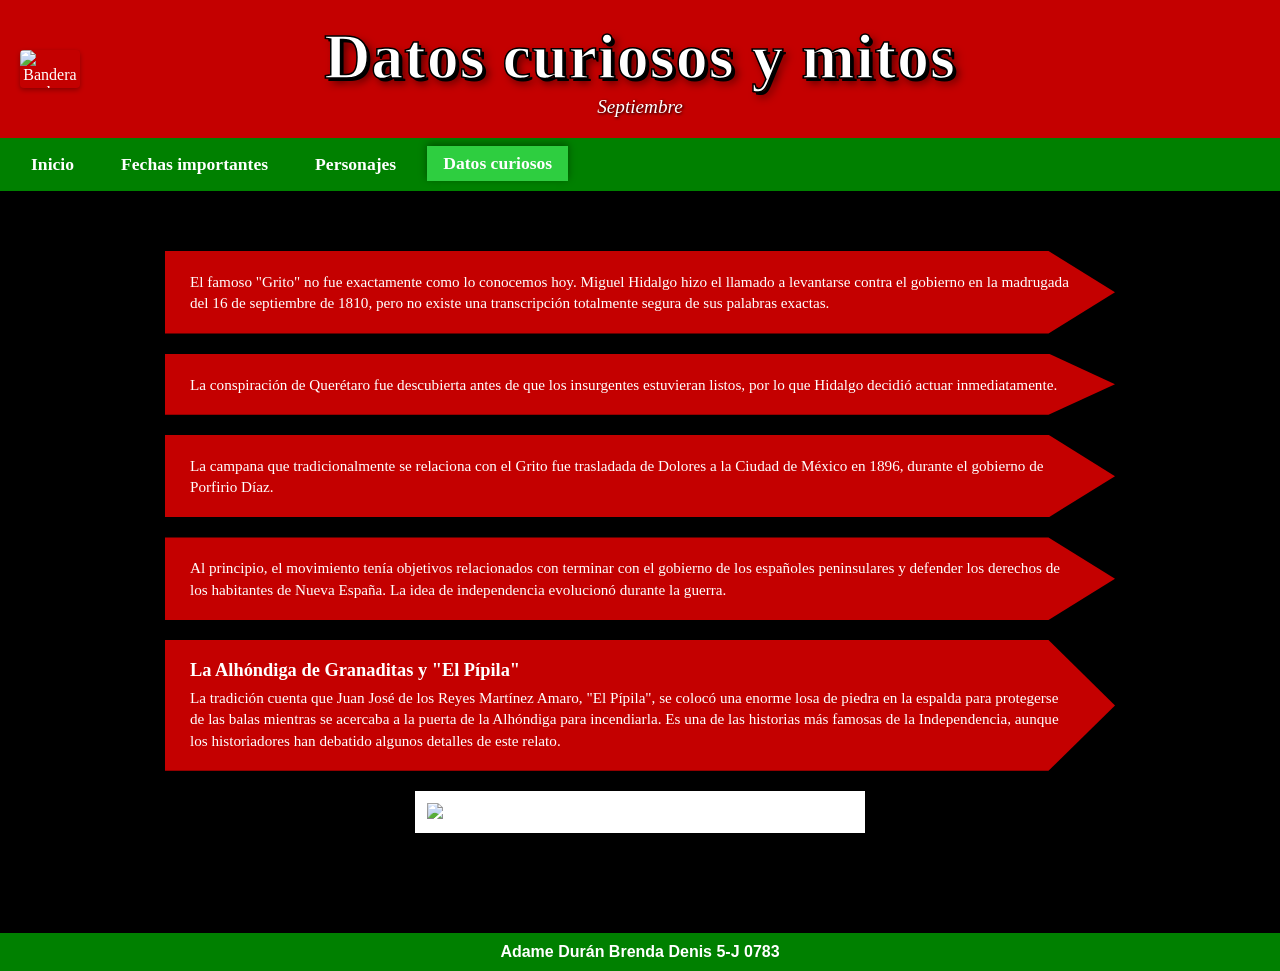
==== datos-curiosos.html @ c6e210a7 "Update link to 'Fechas importantes' in navigation" ====
<!DOCTYPE html>
<html lang="es">
<head>
    <meta charset="UTF-8">
    <meta name="viewport" content="width=device-width, initial-scale=1.0">
    <title>Septiembre - Datos Curiosos y Mitos</title>
    <link rel="stylesheet" href="estilos.css">
</head>
<body>

    <!-- Encabezado -->
    <header>
        <img class="flag-icon" src="https://upload.wikimedia.org/wikipedia/commons/f/fc/Flag_of_Mexico.svg" alt="Bandera de México">
        <h1>Datos curiosos y mitos</h1>
        <p>Septiembre</p>
    </header>

    <!-- Navegación con "Datos curiosos" activo -->
    <nav>
        <ul>
            <li><a href="index.html">Inicio</a></li>
            <li><a href="fechas.html">Fechas importantes</a></li>
            <li><a href="personajes.html">Personajes</a></li>
            <li class="active"><a href="datos-curiosos.html">Datos curiosos</a></li>
        </ul>
    </nav>

    <!-- Contenido principal -->
    <main>
        <div class="facts-container">
            
            <div class="fact-card">
                <p>El famoso "Grito" no fue exactamente como lo conocemos hoy. Miguel Hidalgo hizo el llamado a levantarse contra el gobierno en la madrugada del 16 de septiembre de 1810, pero no existe una transcripción totalmente segura de sus palabras exactas.</p>
            </div>

            <div class="fact-card">
                <p>La conspiración de Querétaro fue descubierta antes de que los insurgentes estuvieran listos, por lo que Hidalgo decidió actuar inmediatamente.</p>
            </div>

            <div class="fact-card">
                <p>La campana que tradicionalmente se relaciona con el Grito fue trasladada de Dolores a la Ciudad de México en 1896, durante el gobierno de Porfirio Díaz.</p>
            </div>

            <div class="fact-card">
                <p>Al principio, el movimiento tenía objetivos relacionados con terminar con el gobierno de los españoles peninsulares y defender los derechos de los habitantes de Nueva España. La idea de independencia evolucionó durante la guerra.</p>
            </div>

            <div class="fact-card">
                <h3>La Alhóndiga de Granaditas y "El Pípila"</h3>
                <p>La tradición cuenta que Juan José de los Reyes Martínez Amaro, "El Pípila", se colocó una enorme losa de piedra en la espalda para protegerse de las balas mientras se acercaba a la puerta de la Alhóndiga para incendiarla. Es una de las historias más famosas de la Independencia, aunque los historiadores han debatido algunos detalles de este relato.</p>
            </div>

            <!-- Marco de la imagen histórica -->
            <div class="image-container">
                <img src="pipila.jpg" alt="Representación histórica de la Independencia de México">
            </div>

        </div>
    </main>

    <!-- Pie de página -->
    <footer>
        <p>Adame Durán Brenda Denis 5-J 0783</p>
    </footer>

</body>
</html>
---- estilos.css ----
/* ==========================================
   1. RESETEO Y ESTILOS GENERALES
   ========================================== */
* {
    box-sizing: border-box;
    margin: 0;
    padding: 0;
    font-family: 'Georgia', 'Times New Roman', serif;
}

body {
    background-color: #000000;
    color: #ffffff;
    display: flex;
    flex-direction: column;
    align-items: center;
    min-height: 100vh;
    width: 100%;
}

/* ==========================================
   2. ENCABEZADO (HEADER)
   ========================================== */
header {
    width: 100%;
    background-color: #c40000;
    padding: 20px;
    position: relative;
    text-align: center;
}

.flag-icon {
    position: absolute;
    left: 20px;
    top: 50%;
    transform: translateY(-50%);
    width: 60px;
    height: 38px;
    border-radius: 4px;
    box-shadow: 0 2px 5px rgba(0, 0, 0, 0.3);
    object-fit: cover;
}

header h1 {
    font-size: 4rem;
    font-weight: bold;
    color: #ffffff;
    letter-spacing: 1px;
    margin-bottom: 2px;
    -webkit-text-stroke: 1.5px #000000;
    text-shadow: 3px 3px 0px #000000, 
                 5px 5px 8px rgba(0, 0, 0, 0.6);
}

header p {
    font-size: 1.2rem;
    color: #ffffff;
    font-style: italic;
    text-shadow: 1px 1px 3px #000000;
}

/* ==========================================
   3. NAVEGACIÓN (NAV)
   ========================================== */
nav {
    width: 100%;
    background-color: #008000;
    padding: 8px 15px;
}

nav ul {
    list-style: none;
    display: flex;
    gap: 15px;
    margin: 0;
}

nav ul li {
    display: inline-block;
}

nav ul li a {
    color: #ffffff;
    text-decoration: none;
    font-weight: bold;
    font-size: 1.1rem;
    padding: 8px 16px;
    display: inline-block;
    transition: all 0.2s ease-in-out;
}

nav ul li.active a {
    background-color: #2ece40;
    color: #ffffff;
    padding: 7px 16px;
    box-shadow: 0 -2px 8px rgba(0, 0, 0, 0.4);
}

nav ul li:not(.active) a:hover {
    background-color: rgba(255, 255, 255, 0.2);
    border-radius: 4px;
}

/* ==========================================
   4. CONTENIDO PRINCIPAL (MAIN & SECCIONES)
   ========================================== */
main {
    width: 100%;
    max-width: 1200px;
    display: flex;
    flex-direction: column;
    align-items: center;
    padding: 40px 20px;
}

.image-container {
    background-color: #ffffff;
    padding: 12px;
    box-shadow: 0 4px 15px rgba(0, 0, 0, 0.5);
    margin-bottom: 30px;
    max-width: 450px;
    width: 100%;
}

.image-container img {
    width: 100%;
    height: auto;
    display: block;
}

.info-box {
    background-color: #c40000;
    color: #ffffff;
    padding: 18px 30px;
    text-align: center;
    max-width: 800px;
    width: 100%;
    font-size: 1.15rem;
    line-height: 1.5;
    box-shadow: 0 4px 10px rgba(0, 0, 0, 0.4);
}

/* Títulos de sección con margen para no pegar a los recuadros */
.section-title {
    font-size: 2.5rem;
    color: #ffffff;
    text-align: center;
    margin-top: 10px;
    margin-bottom: 35px;
    font-weight: normal;
}

.sub-title {
    font-size: 2.1rem;
    color: #ffffff;
    text-align: center;
    margin-top: 60px;
    margin-bottom: 35px;
    font-weight: normal;
}

/* ==========================================
   5. CONTENEDORES Y TARJETAS DE FECHAS
   ========================================== */
.timeline-container, 
.other-dates-container {
    display: flex;
    justify-content: center;
    align-items: stretch;
    width: 100%;
}

.date-card {
    display: flex;
    flex-direction: column;
    justify-content: center;
    align-items: center;
    text-align: center;
    transition: transform 0.25s ease, filter 0.25s ease;
    cursor: pointer;
}

.date-card:hover {
    transform: translateY(-5px);
    filter: brightness(1.15);
}

/* Tipografía formal Times New Roman para las fechas */
.date-card h3 {
    font-size: 1.3rem;
    font-weight: bold;
    font-family: 'Times New Roman', Times, serif;
    text-shadow: 1px 1px 2px rgba(0, 0, 0, 0.5);
}

.date-card p {
    font-size: 0.92rem;
    line-height: 1.3;
    font-family: 'Times New Roman', Times, serif;
    margin: 0;
}

/* --- TARJETAS ROJAS (LÍNEA DEL TIEMPO) --- */
.timeline-container {
    max-width: 1200px;
    gap: 8px;
    margin: 0 auto 30px auto;
}

.timeline-container .date-card {
    flex: 1 1 190px;
    background-color: #c40000;
    color: #ffffff;
    padding: 16px 22px 16px 34px;
    clip-path: polygon(0% 0%, 78% 0%, 100% 50%, 78% 100%, 0% 100%, 12% 50%);
}

.timeline-container .date-card h3 {
    margin-bottom: 4px;
}

/* --- TARJETAS VERDES (OTRAS FECHAS) --- */
.other-dates-container {
    max-width: 900px;
    gap: 15px;
    margin: 0 auto 30px auto;
}

.other-dates-container .date-card {
    flex: 1 1 240px;
    background-color: #008000;
    color: #ffffff;
    padding: 16px 25px 16px 20px;
    border-radius: 6px;
    border: 1px solid rgba(255, 255, 255, 0.2);
    box-shadow: 0 4px 10px rgba(0, 0, 0, 0.3);
}

.other-dates-container .date-card h3 {
    margin-bottom: 6px;
}

/* Contenedor principal de los personajes */
.characters-container {
    display: flex;
    flex-direction: column;
    gap: 15px;
    width: 100%;
    max-width: 900px;
    margin: 20px auto 40px auto;
}

/* Fila individual de personaje */
.character-card {
    display: flex;
    align-items: center;
    gap: 15px;
    width: 100%;
}

/* Recuadro verde para la foto del personaje */
.character-image-box {
    width: 100px;
    height: 100px;
    background-color: #008000;
    padding: 6px;
    display: flex;
    justify-content: center;
    align-items: center;
    flex-shrink: 0;
    box-shadow: 0 4px 8px rgba(0, 0, 0, 0.4);
}

.character-image-box img {
    width: 100%;
    height: 100%;
    object-fit: cover;
    background-color: #ffffff;
}

/* Recuadro rojo con la información */
.character-info-box {
    background-color: #c40000;
    color: #ffffff;
    padding: 14px 20px;
    flex: 1;
    min-height: 100px;
    display: flex;
    flex-direction: column;
    justify-content: center;
    box-shadow: 0 4px 8px rgba(0, 0, 0, 0.4);
}

.character-info-box h3 {
    font-size: 1.15rem;
    font-weight: bold;
    font-family: 'Times New Roman', Times, serif;
    margin-bottom: 4px;
}

.character-info-box p {
    font-size: 0.9rem;
    line-height: 1.35;
    font-family: 'Times New Roman', Times, serif;
    margin: 0;
}
/* Estilos para la vista de Datos Curiosos */
.facts-container {
    display: flex;
    flex-direction: column;
    align-items: center;
    gap: 20px;
    width: 100%;
    max-width: 950px;
    margin: 20px auto 30px auto;
}

.fact-card {
    background-color: #c40000;
    color: #ffffff;
    padding: 20px 40px 20px 25px;
    width: 100%;
    text-align: left;
    box-shadow: 0 4px 8px rgba(0, 0, 0, 0.4);
    
    /* Forma de flecha apuntando a la derecha */
    clip-path: polygon(0% 0%, 93% 0%, 100% 50%, 93% 100%, 0% 100%);
    
    transition: transform 0.25s ease, filter 0.25s ease;
}

.fact-card:hover {
    transform: translateX(5px);
    filter: brightness(1.15);
}

.fact-card h3 {
    font-size: 1.15rem;
    font-weight: bold;
    font-family: 'Times New Roman', Times, serif;
    margin-bottom: 6px;
}

.fact-card p {
    font-size: 0.95rem;
    line-height: 1.4;
    font-family: 'Times New Roman', Times, serif;
    margin: 0;
}
/* ==========================================
   6. PIE DE PÁGINA (FOOTER)
   ========================================== */
footer {
    width: 100%;
    background-color: #008000;
    padding: 10px 15px;
    text-align: center;
    margin-top: auto;
}

footer p {
    color: #ffffff;
    font-size: 1rem;
    font-weight: bold;
    margin: 0;
    font-family: Arial, sans-serif;
}
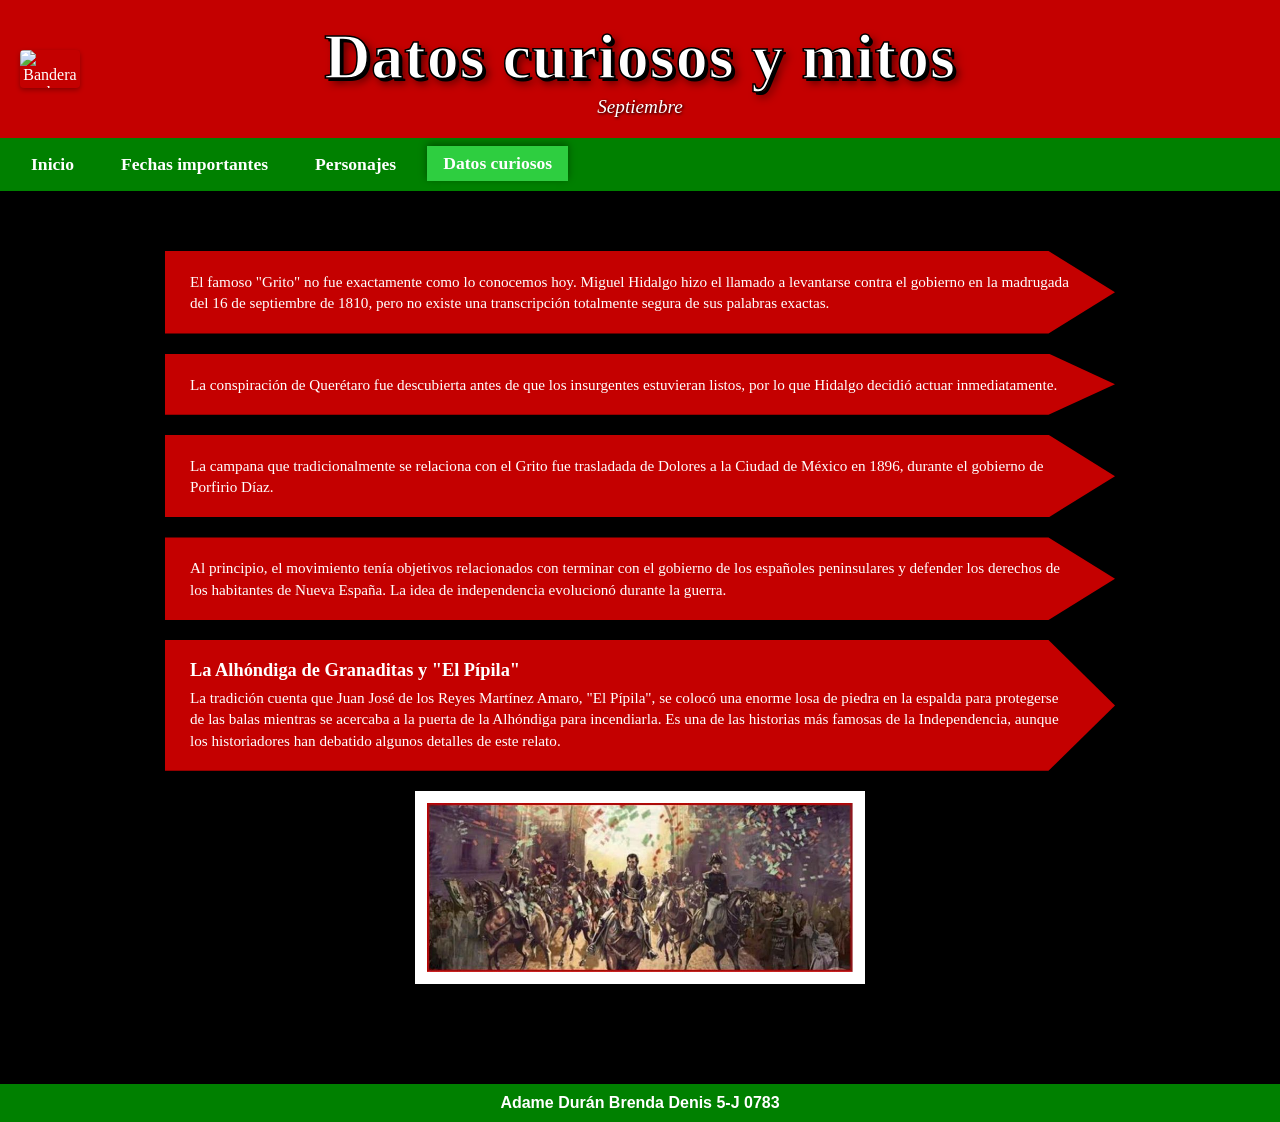
==== commit 9a08286b: "Replace image source in datos-curiosos.html" ====
--- a/datos-curiosos.html
+++ b/datos-curiosos.html
@@ -52,7 +52,7 @@
 
             <!-- Marco de la imagen histórica -->
             <div class="image-container">
-                <img src="pipila.jpg" alt="Representación histórica de la Independencia de México">
+                <img src="fin.jpg" alt="Representación histórica de la Independencia de México">
             </div>
 
         </div>
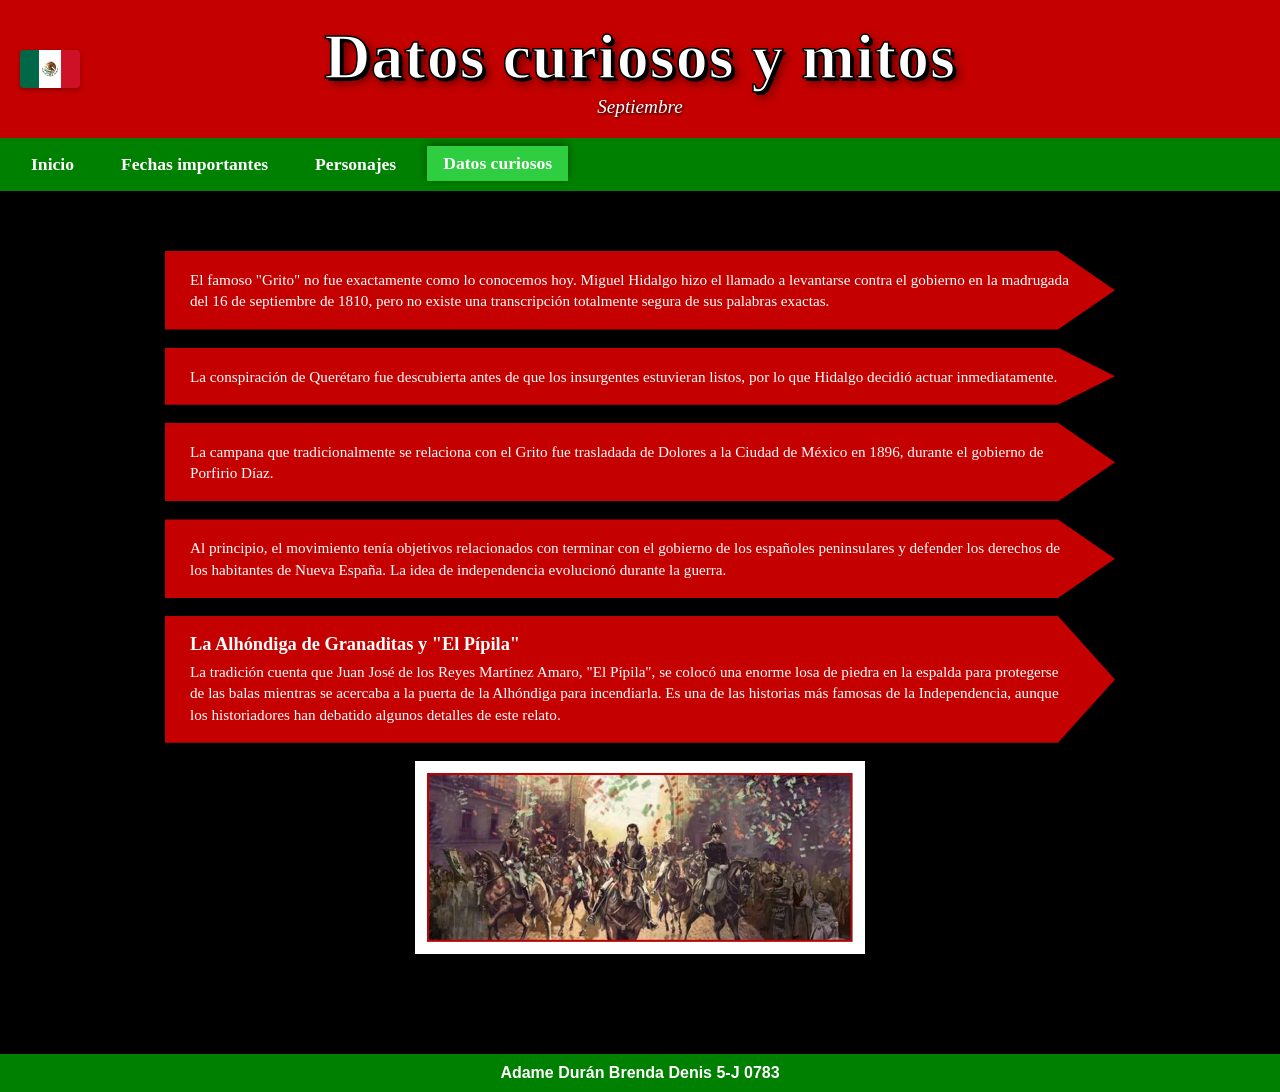
==== commit b88c74af: "Replace flag image source with local file" ====
--- a/datos-curiosos.html
+++ b/datos-curiosos.html
@@ -10,7 +10,7 @@
 
     <!-- Encabezado -->
     <header>
-        <img class="flag-icon" src="https://upload.wikimedia.org/wikipedia/commons/f/fc/Flag_of_Mexico.svg" alt="Bandera de México">
+        <img class="logo" src="bandera.jpg" alt="Bandera de México">
         <h1>Datos curiosos y mitos</h1>
         <p>Septiembre</p>
     </header>
--- a/estilos.css
+++ b/estilos.css
@@ -29,7 +29,7 @@
     text-align: center;
 }
 
-.flag-icon {
+.logo {
     position: absolute;
     left: 20px;
     top: 50%;
@@ -304,12 +304,14 @@
     font-family: 'Times New Roman', Times, serif;
     margin: 0;
 }
-/* Estilos para la vista de Datos Curiosos */
+/* ==========================================
+   7. DATOS CURIOSOS (TARJETAS ROJAS)
+   ========================================== */
 .facts-container {
     display: flex;
     flex-direction: column;
     align-items: center;
-    gap: 20px;
+    gap: 18px;
     width: 100%;
     max-width: 950px;
     margin: 20px auto 30px auto;
@@ -318,13 +320,13 @@
 .fact-card {
     background-color: #c40000;
     color: #ffffff;
-    padding: 20px 40px 20px 25px;
+    padding: 18px 45px 18px 25px;
     width: 100%;
     text-align: left;
     box-shadow: 0 4px 8px rgba(0, 0, 0, 0.4);
     
-    /* Forma de flecha apuntando a la derecha */
-    clip-path: polygon(0% 0%, 93% 0%, 100% 50%, 93% 100%, 0% 100%);
+    /* Forma de flecha roja alargada hacia la derecha */
+    clip-path: polygon(0% 0%, 94% 0%, 100% 50%, 94% 100%, 0% 100%);
     
     transition: transform 0.25s ease, filter 0.25s ease;
 }
@@ -346,9 +348,9 @@
     line-height: 1.4;
     font-family: 'Times New Roman', Times, serif;
     margin: 0;
-}
-/* ==========================================
-   6. PIE DE PÁGINA (FOOTER)
+} 
+/* ==========================================
+   8. PIE DE PÁGINA (FOOTER)
    ========================================== */
 footer {
     width: 100%;
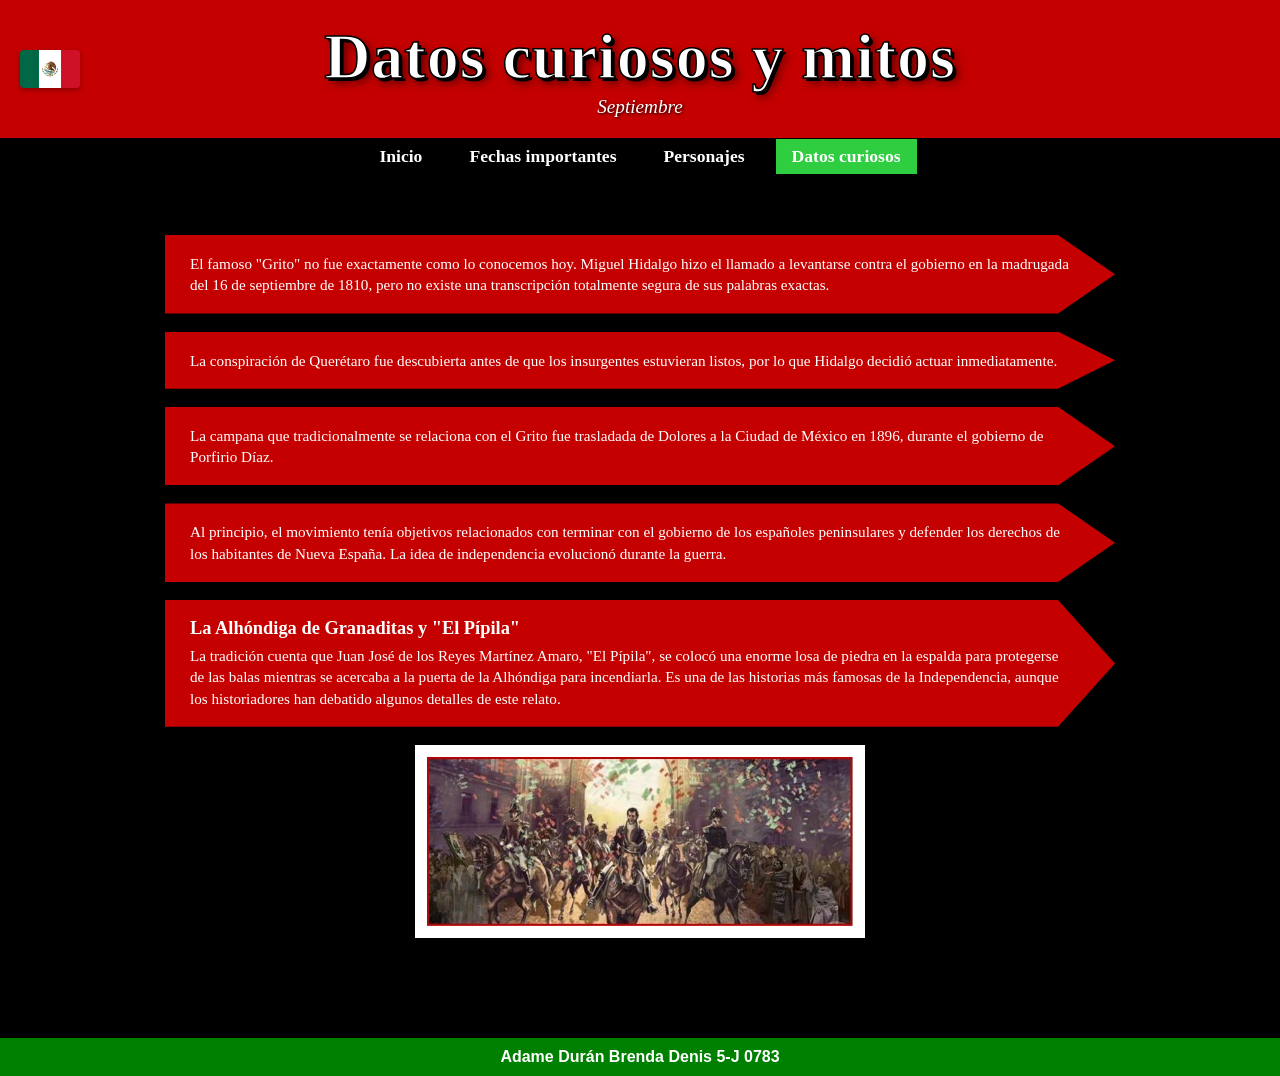
==== commit cfe11c92: "Refactor navigation to horizontal layout" ====
--- a/datos-curiosos.html
+++ b/datos-curiosos.html
@@ -15,14 +15,12 @@
         <p>Septiembre</p>
     </header>
 
-    <!-- Navegación con "Datos curiosos" activo -->
-    <nav>
-        <ul>
-            <li><a href="index.html">Inicio</a></li>
-            <li><a href="fechas.html">Fechas importantes</a></li>
-            <li><a href="personajes.html">Personajes</a></li>
-            <li class="active"><a href="datos-curiosos.html">Datos curiosos</a></li>
-        </ul>
+    <!-- Navegación -->
+    <nav class="nav-horizontal">
+       <a href="index.html">Inicio</a>
+       <a href="fechas.html">Fechas importantes</a>
+       <a href="personajes.html">Personajes</a>
+       <a href="datos-curiosos.html" class="active">Datos curiosos</a>
     </nav>
 
     <!-- Contenido principal -->
--- a/estilos.css
+++ b/estilos.css
@@ -62,24 +62,14 @@
 /* ==========================================
    3. NAVEGACIÓN (NAV)
    ========================================== */
-nav {
-    width: 100%;
-    background-color: #008000;
-    padding: 8px 15px;
-}
-
-nav ul {
-    list-style: none;
+nav.nav-horizontal {
     display: flex;
     gap: 15px;
-    margin: 0;
-}
-
-nav ul li {
-    display: inline-block;
-}
-
-nav ul li a {
+    align-items: center;
+    margin: 0;
+}
+
+nav.nav-horizontal a {
     color: #ffffff;
     text-decoration: none;
     font-weight: bold;
@@ -89,14 +79,14 @@
     transition: all 0.2s ease-in-out;
 }
 
-nav ul li.active a {
+nav.nav-horizontal a.active {
     background-color: #2ece40;
     color: #ffffff;
     padding: 7px 16px;
     box-shadow: 0 -2px 8px rgba(0, 0, 0, 0.4);
 }
 
-nav ul li:not(.active) a:hover {
+nav.nav-horizontal a:not(.active):hover {
     background-color: rgba(255, 255, 255, 0.2);
     border-radius: 4px;
 }
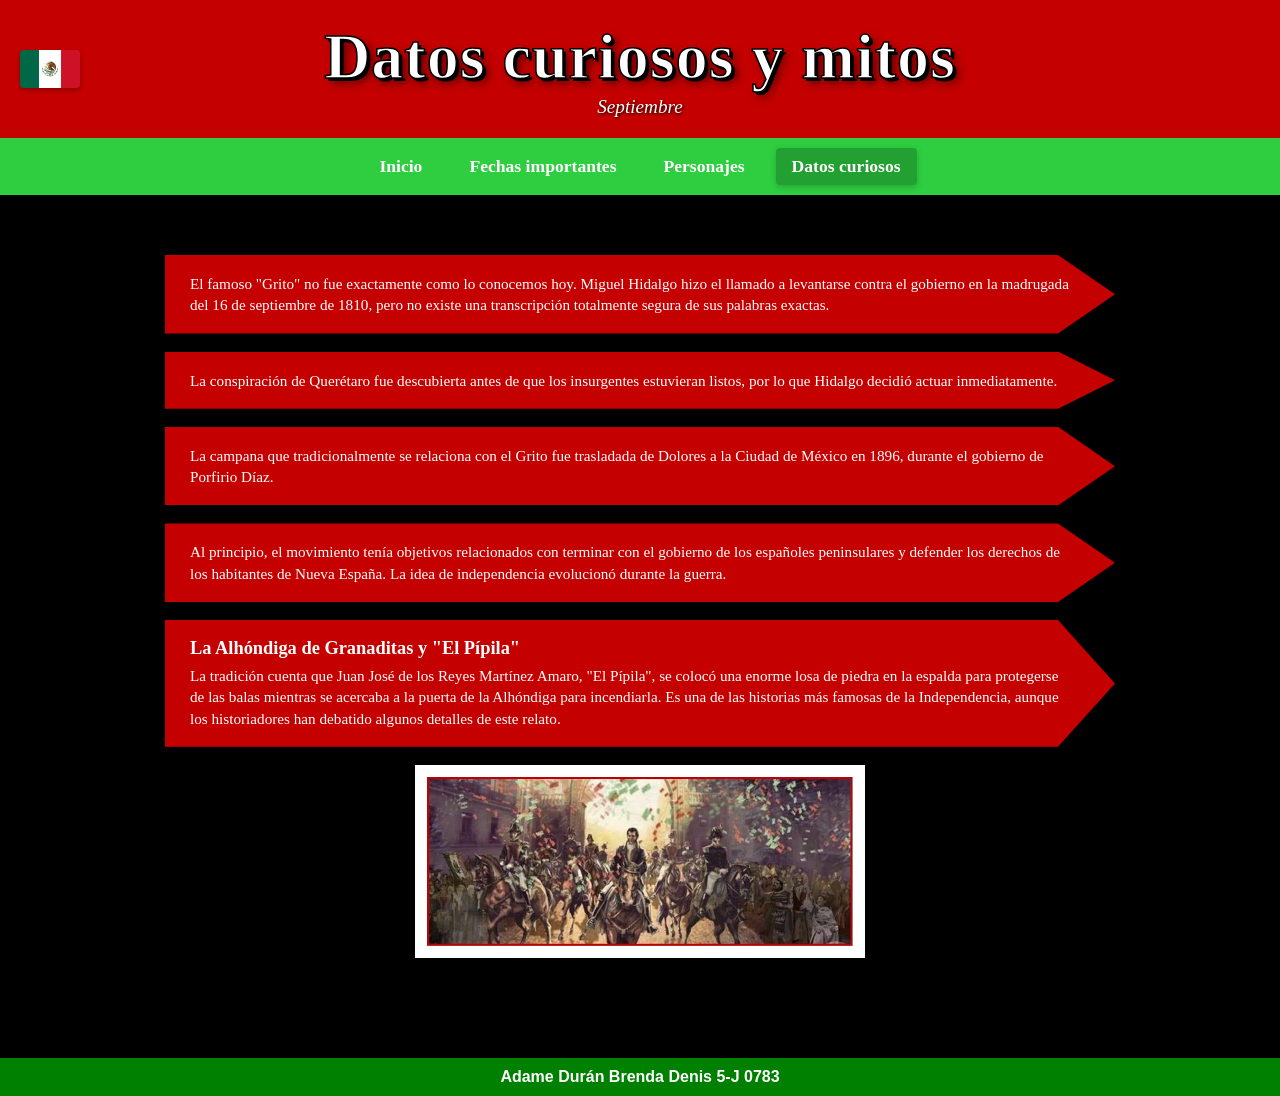
==== commit cee6bdcb: "Improve HTML comments for clarity" ====
--- a/datos-curiosos.html
+++ b/datos-curiosos.html
@@ -1,32 +1,38 @@
 <!DOCTYPE html>
+<!-- Declaración del tipo de documento HTML5 e idioma del sitio -->
 <html lang="es">
 <head>
+    <!-- Configuración de codificación de caracteres y responsividad en dispositivos móviles -->
     <meta charset="UTF-8">
     <meta name="viewport" content="width=device-width, initial-scale=1.0">
     <title>Septiembre - Datos Curiosos y Mitos</title>
+    
+    <!-- Enlace a la hoja de estilos externa CSS -->
     <link rel="stylesheet" href="estilos.css">
 </head>
 <body>
 
-    <!-- Encabezado -->
+    <!-- Encabezado superior con el logo y título principal -->
     <header>
         <img class="logo" src="bandera.jpg" alt="Bandera de México">
         <h1>Datos curiosos y mitos</h1>
         <p>Septiembre</p>
     </header>
 
-    <!-- Navegación -->
+    <!-- Menú de navegación principal con la pestaña activa señalada -->
     <nav class="nav-horizontal">
        <a href="index.html">Inicio</a>
        <a href="fechas.html">Fechas importantes</a>
        <a href="personajes.html">Personajes</a>
-       <a href="datos-curiosos.html" class="active">Datos curiosos</a>
+       <a href="datos-curiosos.html" class="active">Datos curiosos</a> <!-- Enlace activo -->
     </nav>
 
-    <!-- Contenido principal -->
+    <!-- Sección principal del documento -->
     <main>
+        <!-- Contenedor general que agrupa las tarjetas de datos curiosos -->
         <div class="facts-container">
             
+            <!-- Tarjetas individuales con cada dato/mito -->
             <div class="fact-card">
                 <p>El famoso "Grito" no fue exactamente como lo conocemos hoy. Miguel Hidalgo hizo el llamado a levantarse contra el gobierno en la madrugada del 16 de septiembre de 1810, pero no existe una transcripción totalmente segura de sus palabras exactas.</p>
             </div>
@@ -48,7 +54,7 @@
                 <p>La tradición cuenta que Juan José de los Reyes Martínez Amaro, "El Pípila", se colocó una enorme losa de piedra en la espalda para protegerse de las balas mientras se acercaba a la puerta de la Alhóndiga para incendiarla. Es una de las historias más famosas de la Independencia, aunque los historiadores han debatido algunos detalles de este relato.</p>
             </div>
 
-            <!-- Marco de la imagen histórica -->
+            <!-- Recuadro contenedor de la imagen ilustrativa final -->
             <div class="image-container">
                 <img src="fin.jpg" alt="Representación histórica de la Independencia de México">
             </div>
@@ -56,7 +62,7 @@
         </div>
     </main>
 
-    <!-- Pie de página -->
+    <!-- Pie de página con la información de la autora/créditos -->
     <footer>
         <p>Adame Durán Brenda Denis 5-J 0783</p>
     </footer>
--- a/estilos.css
+++ b/estilos.css
@@ -1,359 +1,398 @@
 /* ==========================================
    1. RESETEO Y ESTILOS GENERALES
    ========================================== */
+/* Selecciona todos los elementos del documento para unificar el modelo de caja y eliminar márgenes por defecto */
 * {
-    box-sizing: border-box;
-    margin: 0;
-    padding: 0;
-    font-family: 'Georgia', 'Times New Roman', serif;
-}
-
+    box-sizing: border-box; /* Incluye padding y border en el ancho/alto total de los elementos */
+    margin: 0;              /* Elimina los márgenes exteriores por defecto */
+    padding: 0;             /* Elimina los rellenos interiores por defecto */
+    font-family: 'Georgia', 'Times New Roman', serif; /* Define la familia tipográfica principal */
+}
+
+/* Configuración del contenedor principal de la página */
 body {
-    background-color: #000000;
-    color: #ffffff;
-    display: flex;
-    flex-direction: column;
-    align-items: center;
-    min-height: 100vh;
-    width: 100%;
+    background-color: #000000; /* Fondo negro para el sitio */
+    color: #ffffff;            /* Texto blanco por defecto */
+    display: flex;             /* Habilita maquetación Flexbox */
+    flex-direction: column;    /* Aplica una alineación vertical (en columna) a los hijos */
+    align-items: center;       /* Centra horizontalmente los elementos dentro del body */
+    min-height: 100vh;         /* Garantiza que ocupe al menos el 100% del alto de la ventana */
+    width: 100%;               /* Ancho completo del dispositivo */
 }
 
 /* ==========================================
    2. ENCABEZADO (HEADER)
    ========================================== */
+/* Encabezado superior completo */
 header {
-    width: 100%;
-    background-color: #c40000;
-    padding: 20px;
-    position: relative;
-    text-align: center;
-}
-
+    width: 100%;               /* Ocupa todo el ancho disponible */
+    background-color: #c40000; /* Fondo rojo corporativo/temático */
+    padding: 20px;             /* Espaciado interno general */
+    position: relative;        /* Establece un contexto de posicionamiento para la marca/logo */
+    text-align: center;        /* Centra el texto de los títulos */
+}
+
+/* Posicionamiento y formato del logotipo flotante */
 .logo {
-    position: absolute;
-    left: 20px;
-    top: 50%;
-    transform: translateY(-50%);
-    width: 60px;
-    height: 38px;
-    border-radius: 4px;
-    box-shadow: 0 2px 5px rgba(0, 0, 0, 0.3);
-    object-fit: cover;
-}
-
+    position: absolute;                      /* Posicionamiento absoluto respecto al header */
+    left: 20px;                              /* Distancia desde el borde izquierdo */
+    top: 50%;                                /* Se ubica al 50% de la altura */
+    transform: translateY(-50%);             /* Centrado vertical exacto mediante transformación */
+    width: 60px;                             /* Ancho fijo de la imagen */
+    height: 38px;                            /* Alto fijo de la imagen */
+    border-radius: 4px;                      /* Bordes ligeramente redondeados */
+    box-shadow: 0 2px 5px rgba(0, 0, 0, 0.3);/* Sombra para dar profundidad sobre el fondo rojo */
+    object-fit: cover;                       /* Mantiene la proporción de la imagen sin deformarla */
+}
+
+/* Título principal del sitio web */
 header h1 {
-    font-size: 4rem;
-    font-weight: bold;
-    color: #ffffff;
-    letter-spacing: 1px;
-    margin-bottom: 2px;
-    -webkit-text-stroke: 1.5px #000000;
+    font-size: 4rem;                         /* Tamaño de letra grande e llamativo */
+    font-weight: bold;                       /* Texto en negrita */
+    color: #ffffff;                          /* Color de relleno del texto */
+    letter-spacing: 1px;                     /* Espaciado entre letras */
+    margin-bottom: 2px;                      /* Pequeño espacio inferior */
+    -webkit-text-stroke: 1.5px #000000;     /* Borde negro alrededor de cada letra (compatibilidad WebKit) */
     text-shadow: 3px 3px 0px #000000, 
-                 5px 5px 8px rgba(0, 0, 0, 0.6);
-}
-
+                 5px 5px 8px rgba(0, 0, 0, 0.6); /* Sombra de texto doble para efecto de relieve */
+}
+
+/* Subtítulo o lema del encabezado */
 header p {
-    font-size: 1.2rem;
-    color: #ffffff;
-    font-style: italic;
-    text-shadow: 1px 1px 3px #000000;
+    font-size: 1.2rem;                       /* Tamaño de fuente intermedio */
+    color: #ffffff;                          /* Color de texto blanco */
+    font-style: italic;                      /* Estilo en cursiva */
+    text-shadow: 1px 1px 3px #000000;        /* Sombra leve para asegurar lectura clara sobre rojo */
 }
 
 /* ==========================================
    3. NAVEGACIÓN (NAV)
    ========================================== */
+/* Barra de navegación principal en sentido horizontal */
 nav.nav-horizontal {
-    display: flex;
-    gap: 15px;
-    align-items: center;
-    margin: 0;
-}
-
+    display: flex;            /* Distribución lineal con Flexbox */
+    justify-content: center;  /* Centra los botones de navegación horizontalmente */
+    align-items: center;      /* Alinea verticalmente el contenido */
+    gap: 15px;                /* Separación uniforme entre cada botón */
+    width: 100%;              /* Ocupa todo el ancho de pantalla de extremo a extremo */
+    background-color: #2ece40;/* Fondo verde brillante */
+    padding: 10px 0;          /* Relleno superior e inferior */
+    box-sizing: border-box;   /* Evita que el padding desborde el ancho */
+}
+
+/* Estilos de los enlaces/botones de navegación */
 nav.nav-horizontal a {
-    color: #ffffff;
-    text-decoration: none;
-    font-weight: bold;
-    font-size: 1.1rem;
-    padding: 8px 16px;
-    display: inline-block;
-    transition: all 0.2s ease-in-out;
-}
-
+    color: #ffffff;                         /* Texto en color blanco */
+    text-decoration: none;                  /* Quita el subrayado predeterminado de los enlaces */
+    font-weight: bold;                      /* Texto resaltado en negrita */
+    font-size: 1.1rem;                      /* Tamaño de letra adaptado a la barra */
+    padding: 8px 16px;                      /* Área de clic expandida con padding interno */
+    display: inline-block;                  /* Permite aplicar paddings y transformaciones */
+    transition: all 0.2s ease-in-out;       /* Transición suave para todos los efectos hover */
+}
+
+/* Estado de la pestaña activa (sección actual del usuario) */
 nav.nav-horizontal a.active {
-    background-color: #2ece40;
-    color: #ffffff;
-    padding: 7px 16px;
-    box-shadow: 0 -2px 8px rgba(0, 0, 0, 0.4);
-}
-
+    background-color: #23a032;              /* Tono verde oscuro para resaltar la página actual */
+    color: #ffffff;                         /* Mantiene texto blanco */
+    border-radius: 4px;                     /* Bordes suavizados */
+    box-shadow: 0 2px 6px rgba(0, 0, 0, 0.2);/* Pequeña sombra de elevación */
+}
+
+/* Efecto hover al pasar el ratón sobre enlaces inactivos */
 nav.nav-horizontal a:not(.active):hover {
-    background-color: rgba(255, 255, 255, 0.2);
-    border-radius: 4px;
+    background-color: rgba(255, 255, 255, 0.25); /* Crea un velo blanco semi-transparente */
+    border-radius: 4px;                     /* Redondea las esquinas durante la interacción */
 }
 
 /* ==========================================
    4. CONTENIDO PRINCIPAL (MAIN & SECCIONES)
    ========================================== */
+/* Área contenedora global de la página */
 main {
-    width: 100%;
-    max-width: 1200px;
-    display: flex;
-    flex-direction: column;
-    align-items: center;
-    padding: 40px 20px;
-}
-
+    width: 100%;              /* Adaptabilidad horizontal */
+    max-width: 1200px;        /* Límite máximo de anchura en pantallas grandes */
+    display: flex;            /* Disposición interna vertical */
+    flex-direction: column;   /* Alinea componentes en columna */
+    align-items: center;      /* Centra elementos de forma horizontal */
+    padding: 40px 20px;       /* Espaciado con respecto a los bordes de pantalla */
+}
+
+/* Marco o contenedor con apariencia de fotograma/mariposa para imágenes */
 .image-container {
-    background-color: #ffffff;
-    padding: 12px;
-    box-shadow: 0 4px 15px rgba(0, 0, 0, 0.5);
-    margin-bottom: 30px;
-    max-width: 450px;
-    width: 100%;
-}
-
+    background-color: #ffffff;               /* Fondo blanco a modo de paspartú o marco */
+    padding: 12px;                           /* Ancho del marco blanco */
+    box-shadow: 0 4px 15px rgba(0, 0, 0, 0.5);/* Sombra difuminada para destacar del fondo negro */
+    margin-bottom: 30px;                     /* Distancia respecto al siguiente elemento */
+    max-width: 450px;                        /* Ancho tope de la imagen */
+    width: 100%;                             /* Ancho responsivo */
+}
+
+/* Ajustes de renderizado de la imagen interna */
 .image-container img {
-    width: 100%;
-    height: auto;
-    display: block;
-}
-
+    width: 100%;              /* Ajusta la imagen al 100% del contenedor */
+    height: auto;             /* Mantiene la relación de aspecto original */
+    display: block;           /* Elimina espacios blancos inferiores indeseados */
+}
+
+/* Cuadro explicativo o de resumen en tono rojo */
 .info-box {
-    background-color: #c40000;
-    color: #ffffff;
-    padding: 18px 30px;
-    text-align: center;
-    max-width: 800px;
-    width: 100%;
-    font-size: 1.15rem;
-    line-height: 1.5;
-    box-shadow: 0 4px 10px rgba(0, 0, 0, 0.4);
-}
-
-/* Títulos de sección con margen para no pegar a los recuadros */
+    background-color: #c40000;               /* Fondo rojo descriptivo */
+    color: #ffffff;                          /* Texto en blanco contrastado */
+    padding: 18px 30px;                      /* Espaciado amplio interior */
+    text-align: center;                      /* Texto centrado */
+    max-width: 800px;                        /* Ancho máximo legible */
+    width: 100%;                             /* Ancho relativo */
+    font-size: 1.15rem;                      /* Tamaño de fuente ligeramente incrementado */
+    line-height: 1.5;                        /* Altura de línea para mejorar legibilidad */
+    box-shadow: 0 4px 10px rgba(0, 0, 0, 0.4);/* Sombra inferior suave */
+}
+
+/* Encabezados de sección con margen suficiente para evitar solapamientos */
 .section-title {
-    font-size: 2.5rem;
-    color: #ffffff;
-    text-align: center;
-    margin-top: 10px;
-    margin-bottom: 35px;
-    font-weight: normal;
-}
-
+    font-size: 2.5rem;        /* Tamaño tipográfico destacado */
+    color: #ffffff;           /* Blanco puro */
+    text-align: center;       /* Alineado al centro */
+    margin-top: 10px;         /* Espaciado respecto a la parte superior */
+    margin-bottom: 35px;      /* Separación con el bloque inferior */
+    font-weight: normal;      /* Sin negrita para equilibrio visual */
+}
+
+/* Subtítulos secundarios de sección */
 .sub-title {
-    font-size: 2.1rem;
-    color: #ffffff;
-    text-align: center;
-    margin-top: 60px;
-    margin-bottom: 35px;
-    font-weight: normal;
+    font-size: 2.1rem;        /* Ligeramente menor que el título principal */
+    color: #ffffff;           /* Blanco puro */
+    text-align: center;       /* Centrado horizontal */
+    margin-top: 60px;         /* Espacio amplio superior para separar bloques */
+    margin-bottom: 35px;      /* Separación con las tarjetas/elementos subsiguientes */
+    font-weight: normal;      /* Sin grosor pesado */
 }
 
 /* ==========================================
    5. CONTENEDORES Y TARJETAS DE FECHAS
    ========================================== */
+/* Flexbox común para tarjetas alineadas horizontalmente (Línea de tiempo y otras fechas) */
 .timeline-container, 
 .other-dates-container {
-    display: flex;
-    justify-content: center;
-    align-items: stretch;
-    width: 100%;
-}
-
+    display: flex;            /* Alineación flex horizontal */
+    justify-content: center;  /* Centra el conjunto de tarjetas */
+    align-items: stretch;     /* Fuerza a que todas las tarjetas tengan exactamente la misma altura */
+    width: 100%;              /* Ancho disponible */
+}
+
+/* Estilos base de cada tarjeta contenedora de fechas */
 .date-card {
-    display: flex;
-    flex-direction: column;
-    justify-content: center;
-    align-items: center;
-    text-align: center;
-    transition: transform 0.25s ease, filter 0.25s ease;
-    cursor: pointer;
-}
-
+    display: flex;                           /* Estructura flexible */
+    flex-direction: column;                  /* Alinea el año (H3) y la descripción (P) verticalmente */
+    justify-content: center;                 /* Centrado vertical interno */
+    align-items: center;                     /* Centrado horizontal interno */
+    text-align: center;                      /* Texto centrado */
+    transition: transform 0.25s ease, filter 0.25s ease; /* Animación suave para elevación y brillo */
+    cursor: pointer;                         /* Indicador de elemento interactivo */
+}
+
+/* Animación durante la interacción del cursor sobre una tarjeta */
 .date-card:hover {
-    transform: translateY(-5px);
-    filter: brightness(1.15);
-}
-
-/* Tipografía formal Times New Roman para las fechas */
+    transform: translateY(-5px);             /* Eleva la tarjeta 5px hacia arriba */
+    filter: brightness(1.15);                /* Aumenta el brillo del color de fondo un 15% */
+}
+
+/* Estilos tipográficos para el título/año dentro de las tarjetas */
 .date-card h3 {
-    font-size: 1.3rem;
-    font-weight: bold;
-    font-family: 'Times New Roman', Times, serif;
-    text-shadow: 1px 1px 2px rgba(0, 0, 0, 0.5);
-}
-
+    font-size: 1.3rem;                       /* Tamaño de fecha destacado */
+    font-weight: bold;                       /* Negrita */
+    font-family: 'Times New Roman', Times, serif; /* Fuente serif formal */
+    text-shadow: 1px 1px 2px rgba(0, 0, 0, 0.5); /* Sombra ligera para lectura */
+}
+
+/* Estilos de los textos explicativos dentro de las tarjetas */
 .date-card p {
-    font-size: 0.92rem;
-    line-height: 1.3;
-    font-family: 'Times New Roman', Times, serif;
-    margin: 0;
-}
-
-/* --- TARJETAS ROJAS (LÍNEA DEL TIEMPO) --- */
+    font-size: 0.92rem;                      /* Tamaño de lectura compacto */
+    line-height: 1.3;                        /* Espaciado entre líneas contenido */
+    font-family: 'Times New Roman', Times, serif; /* Tipografía serif clásica */
+    margin: 0;                               /* Limpia márgenes residuales */
+}
+
+/* --- TARJETAS ROJAS (LÍNEA DEL TIEMPO EN FORMA DE FLECHA) --- */
 .timeline-container {
-    max-width: 1200px;
-    gap: 8px;
-    margin: 0 auto 30px auto;
+    max-width: 1200px;        /* Límite de ancho para línea del tiempo */
+    gap: 8px;                 /* Separación estrecha entre flechas encadenadas */
+    margin: 0 auto 30px auto; /* Centrado en página y margen inferior */
 }
 
 .timeline-container .date-card {
-    flex: 1 1 190px;
-    background-color: #c40000;
-    color: #ffffff;
-    padding: 16px 22px 16px 34px;
+    flex: 1 1 190px;                         /* Distribución flexible con base de 190px */
+    background-color: #c40000;               /* Fondo rojo */
+    color: #ffffff;                          /* Texto en blanco */
+    padding: 16px 22px 16px 34px;             /* Padding asimétrico para compensar los recortes de la flecha */
+    /* Recorte geométrico en CSS para dar forma de flecha apuntando a la derecha */
     clip-path: polygon(0% 0%, 78% 0%, 100% 50%, 78% 100%, 0% 100%, 12% 50%);
 }
 
 .timeline-container .date-card h3 {
-    margin-bottom: 4px;
+    margin-bottom: 4px;       /* Espacio de separación entre el título y la descripción */
 }
 
 /* --- TARJETAS VERDES (OTRAS FECHAS) --- */
 .other-dates-container {
-    max-width: 900px;
-    gap: 15px;
-    margin: 0 auto 30px auto;
+    max-width: 900px;         /* Ancho más ajustado para la sección secundaria */
+    gap: 15px;                /* Distancia entre tarjetas distribuidas */
+    margin: 0 auto 30px auto; /* Centrado horizontal en la página */
 }
 
 .other-dates-container .date-card {
-    flex: 1 1 240px;
-    background-color: #008000;
-    color: #ffffff;
-    padding: 16px 25px 16px 20px;
-    border-radius: 6px;
-    border: 1px solid rgba(255, 255, 255, 0.2);
-    box-shadow: 0 4px 10px rgba(0, 0, 0, 0.3);
+    flex: 1 1 240px;                         /* Ancho base flexible más amplio que las flechas */
+    background-color: #008000;               /* Fondo verde oscuro */
+    color: #ffffff;                          /* Texto blanco */
+    padding: 16px 25px 16px 20px;             /* Relleno uniforme */
+    border-radius: 6px;                      /* Bordes suavemente redondeados */
+    border: 1px solid rgba(255, 255, 255, 0.2); /* Sutil borde translúcido de acabado */
+    box-shadow: 0 4px 10px rgba(0, 0, 0, 0.3);/* Sombra de relieve */
 }
 
 .other-dates-container .date-card h3 {
-    margin-bottom: 6px;
-}
-
-/* Contenedor principal de los personajes */
+    margin-bottom: 6px;       /* Separación inferior respecto a la bajada de texto */
+}
+
+/* ==========================================
+   6. SECCIÓN DE PERSONAJES HISTÓRICOS / DESTACADOS
+   ========================================== */
+/* Contenedor vertical principal del listado de personajes */
 .characters-container {
-    display: flex;
-    flex-direction: column;
-    gap: 15px;
-    width: 100%;
-    max-width: 900px;
-    margin: 20px auto 40px auto;
-}
-
-/* Fila individual de personaje */
+    display: flex;            /* Maquetación Flexbox */
+    flex-direction: column;   /* Apila cada personaje en filas continuas */
+    gap: 15px;                /* Distancia vertical de separación entre filas */
+    width: 100%;              /* Ancho adaptativo al 100% */
+    max-width: 900px;         /* Limite horizontal para mantener legibilidad */
+    margin: 20px auto 40px auto; /* Margen superior e inferior para aislamiento */
+}
+
+/* Fila estructural compuesta por avatar a la izquierda e información a la derecha */
 .character-card {
-    display: flex;
-    align-items: center;
-    gap: 15px;
-    width: 100%;
-}
-
-/* Recuadro verde para la foto del personaje */
+    display: flex;            /* Alinea los bloques interno uno al lado del otro */
+    align-items: center;      /* Centra verticalmente la imagen y el bloque de texto */
+    gap: 15px;                /* Separación horizontal entre la foto y los datos */
+    width: 100%;              /* Ancho completo del bloque contenedor */
+}
+
+/* Marco exterior verde contenedor de la fotografía del personaje */
 .character-image-box {
-    width: 100px;
-    height: 100px;
-    background-color: #008000;
-    padding: 6px;
-    display: flex;
-    justify-content: center;
-    align-items: center;
-    flex-shrink: 0;
-    box-shadow: 0 4px 8px rgba(0, 0, 0, 0.4);
-}
-
+    width: 100px;             /* Ancho fijo cuadrado */
+    height: 100px;            /* Alto fijo cuadrado */
+    background-color: #008000;/* Fondo marco en verde */
+    padding: 6px;             /* Relleno para formar un borde interno uniforme */
+    display: flex;            /* Alineación del recurso */
+    justify-content: center;  /* Centrado horizontal de la imagen */
+    align-items: center;      /* Centrado vertical de la imagen */
+    flex-shrink: 0;           /* Previene que flexbox reduzca las dimensiones del cuadro */
+    box-shadow: 0 4px 8px rgba(0, 0, 0, 0.4); /* Sombra para simular volumen */
+}
+
+/* Renderizado y ajuste de la imagen dentro del recuadro verde */
 .character-image-box img {
-    width: 100%;
-    height: 100%;
-    object-fit: cover;
-    background-color: #ffffff;
-}
-
-/* Recuadro rojo con la información */
+    width: 100%;              /* Ajusta al 100% del área contenedora con padding */
+    height: 100%;             /* Ajusta al 100% de la altura disponible */
+    object-fit: cover;        /* Recorta proporcionalmente la imagen evitando deformaciones */
+    background-color: #ffffff;/* Fondo blanco en caso de imágenes transparentes */
+}
+
+/* Bloque rojo contenedor con el nombre y la biografía/descripción */
 .character-info-box {
-    background-color: #c40000;
-    color: #ffffff;
-    padding: 14px 20px;
-    flex: 1;
-    min-height: 100px;
-    display: flex;
-    flex-direction: column;
-    justify-content: center;
-    box-shadow: 0 4px 8px rgba(0, 0, 0, 0.4);
-}
-
+    background-color: #c40000;               /* Fondo rojo */
+    color: #ffffff;                          /* Texto en color blanco */
+    padding: 14px 20px;                      /* Espaciado interno horizontal y vertical */
+    flex: 1;                                 /* Toma todo el ancho restante disponible en la fila */
+    min-height: 100px;                       /* Iguala la altura mínima a la de la foto adyacente */
+    display: flex;                           /* Flexbox interno */
+    flex-direction: column;                  /* Apila título y párrafo */
+    justify-content: center;                 /* Centra verticalmente el contenido dentro del cuadro */
+    box-shadow: 0 4px 8px rgba(0, 0, 0, 0.4);/* Sombra leve */
+}
+
+/* Nombre del personaje */
 .character-info-box h3 {
-    font-size: 1.15rem;
-    font-weight: bold;
-    font-family: 'Times New Roman', Times, serif;
-    margin-bottom: 4px;
-}
-
+    font-size: 1.15rem;                      /* Tamaño de fuente */
+    font-weight: bold;                       /* Negrita para el nombre */
+    font-family: 'Times New Roman', Times, serif; /* Fuente serif formal */
+    margin-bottom: 4px;                      /* Espaciado inferior tenue */
+}
+
+/* Descripción o detalle del personaje */
 .character-info-box p {
-    font-size: 0.9rem;
-    line-height: 1.35;
-    font-family: 'Times New Roman', Times, serif;
-    margin: 0;
-}
-/* ==========================================
-   7. DATOS CURIOSOS (TARJETAS ROJAS)
-   ========================================== */
+    font-size: 0.9rem;                       /* Tamaño tipográfico legible */
+    line-height: 1.35;                       /* Interlineado cómodo */
+    font-family: 'Times New Roman', Times, serif; /* Fuente formal */
+    margin: 0;                               /* Sin márgenes adicionales */
+}
+
+/* ==========================================
+   7. DATOS CURIOSOS (TARJETAS ROJAS CON FORMA DE FLECHA ALARGADA)
+   ========================================== */
+/* Contenedor vertical de los bloques de datos curiosos */
 .facts-container {
-    display: flex;
-    flex-direction: column;
-    align-items: center;
-    gap: 18px;
-    width: 100%;
-    max-width: 950px;
-    margin: 20px auto 30px auto;
-}
-
+    display: flex;            /* Disposición flex */
+    flex-direction: column;   /* Ubicación en vertical una sobre otra */
+    align-items: center;      /* Centra los bloques */
+    gap: 18px;                /* Espaciado entre cada dato */
+    width: 100%;              /* Ocupa el 100% disponible */
+    max-width: 950px;         /* Ancho amplio para que el corte de flecha sea fluido */
+    margin: 20px auto 30px auto; /* Espaciado con el resto de componentes */
+}
+
+/* Tarjeta individual con estilo de cinta/flecha extendida */
 .fact-card {
-    background-color: #c40000;
-    color: #ffffff;
-    padding: 18px 45px 18px 25px;
-    width: 100%;
-    text-align: left;
-    box-shadow: 0 4px 8px rgba(0, 0, 0, 0.4);
+    background-color: #c40000;               /* Fondo rojo */
+    color: #ffffff;                          /* Texto blanco */
+    padding: 18px 45px 18px 25px;             /* Relleno con extra a la derecha por la punta de la flecha */
+    width: 100%;                             /* Extensión horizontal completa */
+    text-align: left;                        /* Lectura alineada a la izquierda */
+    box-shadow: 0 4px 8px rgba(0, 0, 0, 0.4);/* Proyección de sombra */
     
-    /* Forma de flecha roja alargada hacia la derecha */
+    /* Forma de flecha alargada apuntando hacia la derecha (punta al 100% 50%) */
     clip-path: polygon(0% 0%, 94% 0%, 100% 50%, 94% 100%, 0% 100%);
     
-    transition: transform 0.25s ease, filter 0.25s ease;
-}
-
+    transition: transform 0.25s ease, filter 0.25s ease; /* Transición para efecto Hover */
+}
+
+/* Efecto hover al desplazar el cursor sobre un dato curioso */
 .fact-card:hover {
-    transform: translateX(5px);
-    filter: brightness(1.15);
-}
-
+    transform: translateX(5px);              /* Desplaza la tarjeta 5px a la derecha */
+    filter: brightness(1.15);                /* Aumenta la luminosidad del color */
+}
+
+/* Encabezado o título del dato curioso */
 .fact-card h3 {
-    font-size: 1.15rem;
-    font-weight: bold;
-    font-family: 'Times New Roman', Times, serif;
-    margin-bottom: 6px;
-}
-
+    font-size: 1.15rem;                      /* Tamaño de fuente */
+    font-weight: bold;                       /* Resaltado en negrita */
+    font-family: 'Times New Roman', Times, serif; /* Fuente serif formal */
+    margin-bottom: 6px;                      /* Separación con la descripción */
+}
+
+/* Cuerpo de texto del dato curioso */
 .fact-card p {
-    font-size: 0.95rem;
-    line-height: 1.4;
-    font-family: 'Times New Roman', Times, serif;
-    margin: 0;
+    font-size: 0.95rem;                      /* Tamaño de lectura estándar */
+    line-height: 1.4;                        /* Altura de línea fluida */
+    font-family: 'Times New Roman', Times, serif; /* Fuente serif formal */
+    margin: 0;                               /* Limpieza de márgenes predeterminados */
 } 
+
 /* ==========================================
    8. PIE DE PÁGINA (FOOTER)
    ========================================== */
+/* Bloque final de cierre en la parte inferior de la página */
 footer {
-    width: 100%;
-    background-color: #008000;
-    padding: 10px 15px;
-    text-align: center;
-    margin-top: auto;
-}
-
+    width: 100%;              /* Extensión a todo lo ancho */
+    background-color: #008000;/* Fondo verde oscuro para equilibrar el color del nav superior */
+    padding: 10px 15px;       /* Relleno interno */
+    text-align: center;       /* Centrado de los créditos o copyright */
+    margin-top: auto;         /* Empuja el footer al fondo de la pantalla si hay poco contenido */
+}
+
+/* Texto dentro del pie de página */
 footer p {
-    color: #ffffff;
-    font-size: 1rem;
-    font-weight: bold;
-    margin: 0;
-    font-family: Arial, sans-serif;
-}
+    color: #ffffff;           /* Texto blanco */
+    font-size: 1rem;          /* Tamaño de fuente estándar */
+    font-weight: bold;        /* Negrita */
+    margin: 0;                /* Sin márgenes externos */
+    font-family: Arial, sans-serif; /* Cambio a fuente sans-serif legible para textos de cierre */
+}
